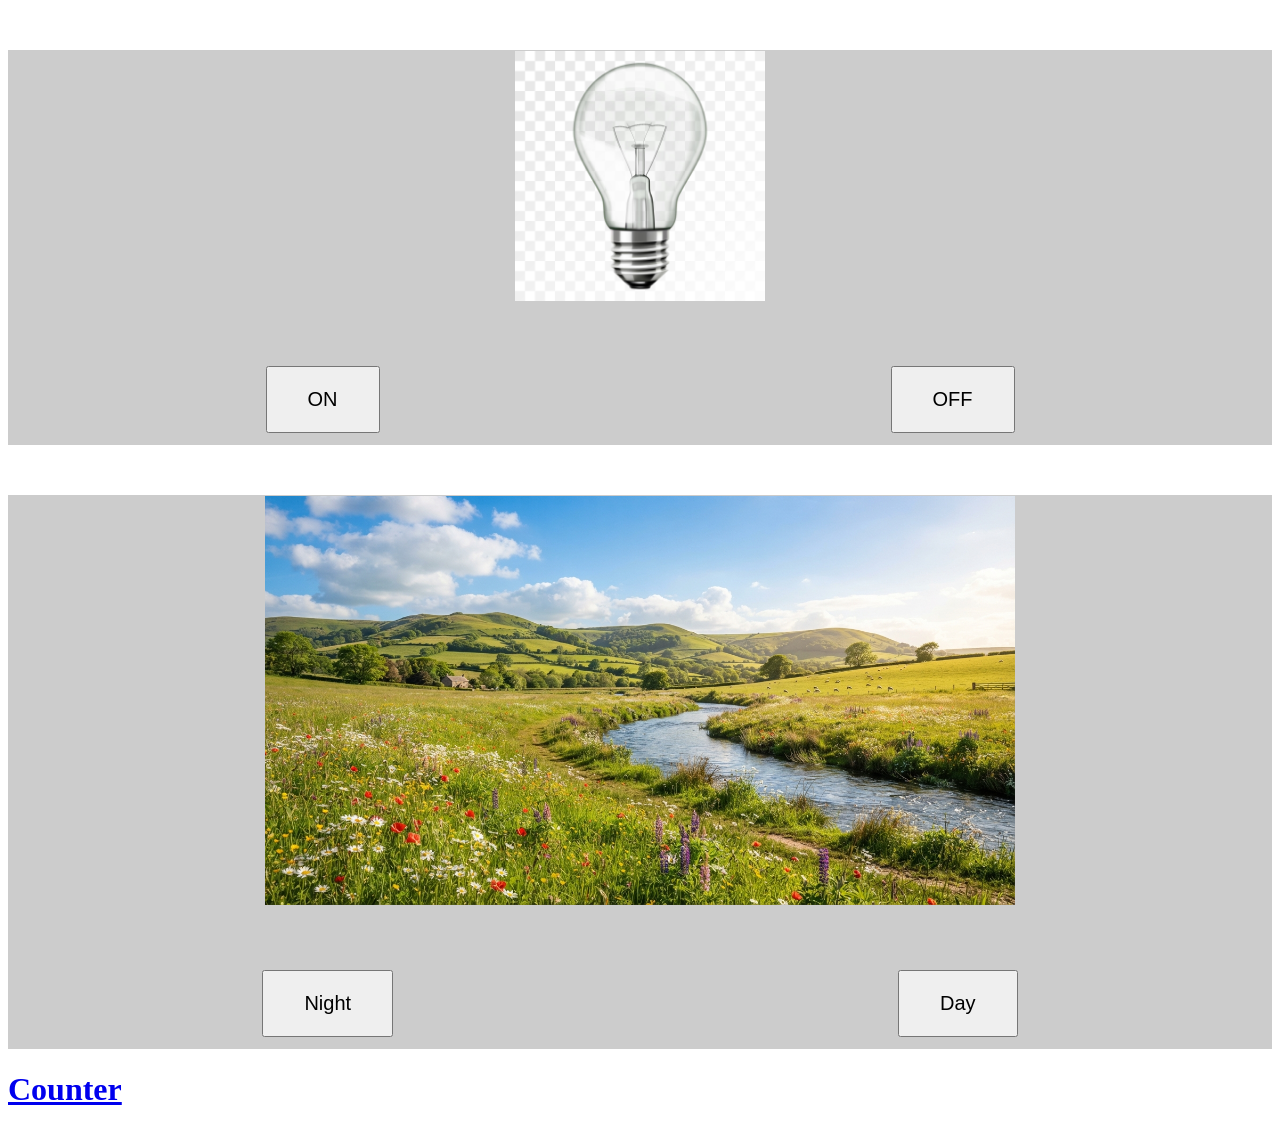
==== index.html @ 56199ba7 "first commit" ====
<!DOCTYPE html>
<html lang="en">
<head>
      <meta charset="UTF-8">
      <meta name="viewport" content="width=device-width, initial-scale=1.0">
      <title>Counter APP</title>
      <link rel="stylesheet" href="style.css">


</head>

<body>
      <div>
            
            <img id="bulb" src="img/off.jpeg" width="250">
      
            <div class="btnBox">

                  <button id="onBtn">ON</button>
                  <button id="offBtn">OFF</button>
            </div>
      </div>


      <div class="scenario">

            <img id="scene" src="img/image_e665dbc3.jpg" alt="day" width="750">

            <div class="btnBox">

                  <button id="night">Night</button>
                  <button id="day">Day</button>
            </div>

      </div>
     
      <h1><a href="count.html" target="_blank">Counter</a></h1>
       <script src="script.js"></script>
</body>
</html>
---- style.css ----
button {display: block; margin: 10px auto;
      padding: 20px 40px;
      font-size: 20px;
}
.btnBox {
      display: flex;
}
div {
      text-align: center;
      margin-top: 50px;
      border: 1px solid #ccc;
      background-color: #ccc;
}
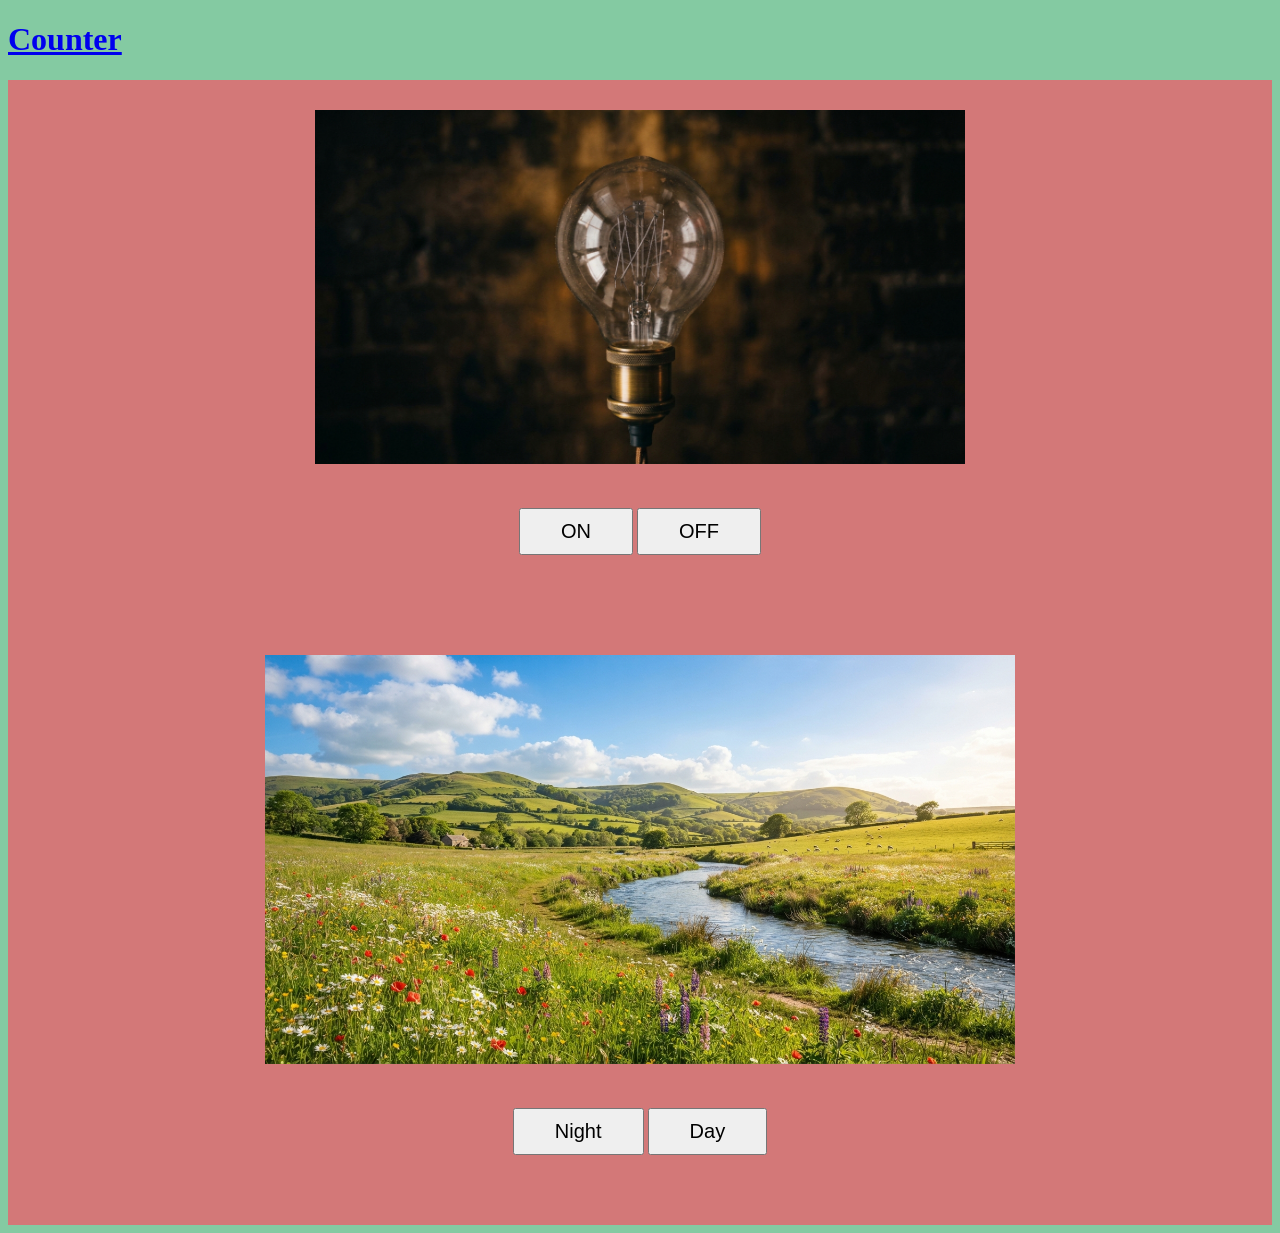
==== commit cb920453: "sily update" ====
--- a/index.html
+++ b/index.html
@@ -10,14 +10,19 @@
 </head>
 
 <body>
+
+      <h1><a href="count.html" target="_blank">Counter</a></h1>
+
+      <!-- bulb On Off -->
       <div>
             
-            <img id="bulb" src="img/off.jpeg" width="250">
+            <img id="bulb" src="img/off.jpg" width="650">
       
             <div class="btnBox">
 
                   <button id="onBtn">ON</button>
                   <button id="offBtn">OFF</button>
+
             </div>
       </div>
 
@@ -34,7 +39,7 @@
 
       </div>
      
-      <h1><a href="count.html" target="_blank">Counter</a></h1>
+
        <script src="script.js"></script>
 </body>
 </html>
--- a/style.css
+++ b/style.css
@@ -1,13 +1,15 @@
-button {display: block; margin: 10px auto;
-      padding: 20px 40px;
+body {
+
+      background-color: #84caa2;
+}
+button {
+      margin: 10px auto;
+      padding: 10px 40px;
       font-size: 20px;
 }
-.btnBox {
-      display: flex;
-}
+
 div {
       text-align: center;
-      margin-top: 50px;
-      border: 1px solid #ccc;
-      background-color: #ccc;
+      padding: 30px;
+      background-color: #d37878;
 }
